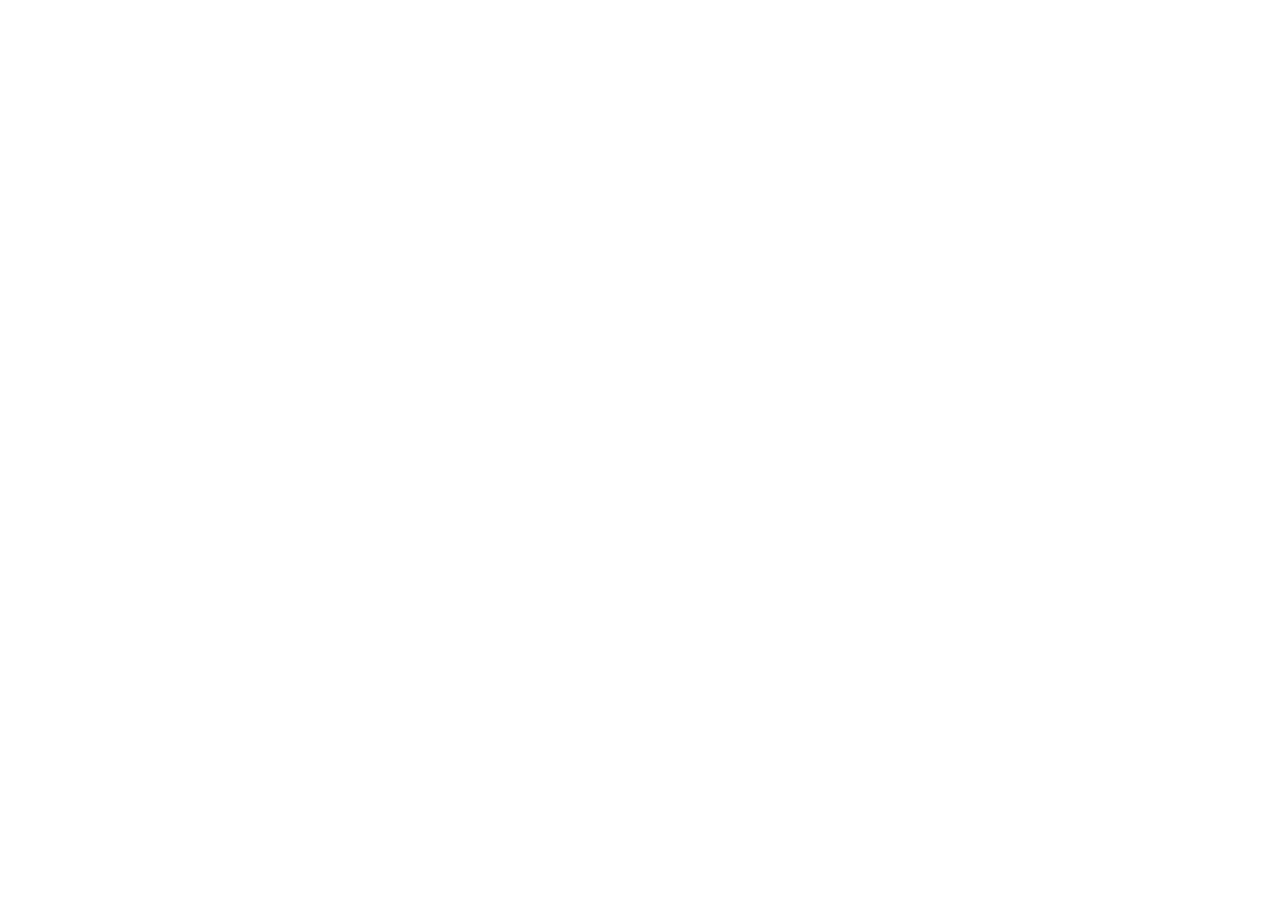
==== pages/tela_escolha.html @ b6dfbf78 "inicio" ====
<!DOCTYPE html>
<html lang="en">

<head>
    <meta charset="UTF-8">
    <meta name="viewport" content="width=device-width, initial-scale=1.0">
    <title>NPortal</title>
</head>

<body>
    <aside>
        <div id="N_logo"></div>
        <div id="links">
            <div id="link_1"></div>
            <div id="link_2"></div>
        </div>
    </aside>
    <main>
        <div class="linha_divisao"></div>
        <div id="titulos">
            <h1 id="titulo_1"></h1>
            <div id="vermelho" class="barra_color"></div>

            <h1 id="tidulo_2"></h1>
            <div id="azul" class="barra_color"></div>
            
            <h1 id="tidulo_3"></h1>
            <div id="verde" class="barra_color"></div>
        </div>
    </main>
</body>

</html>
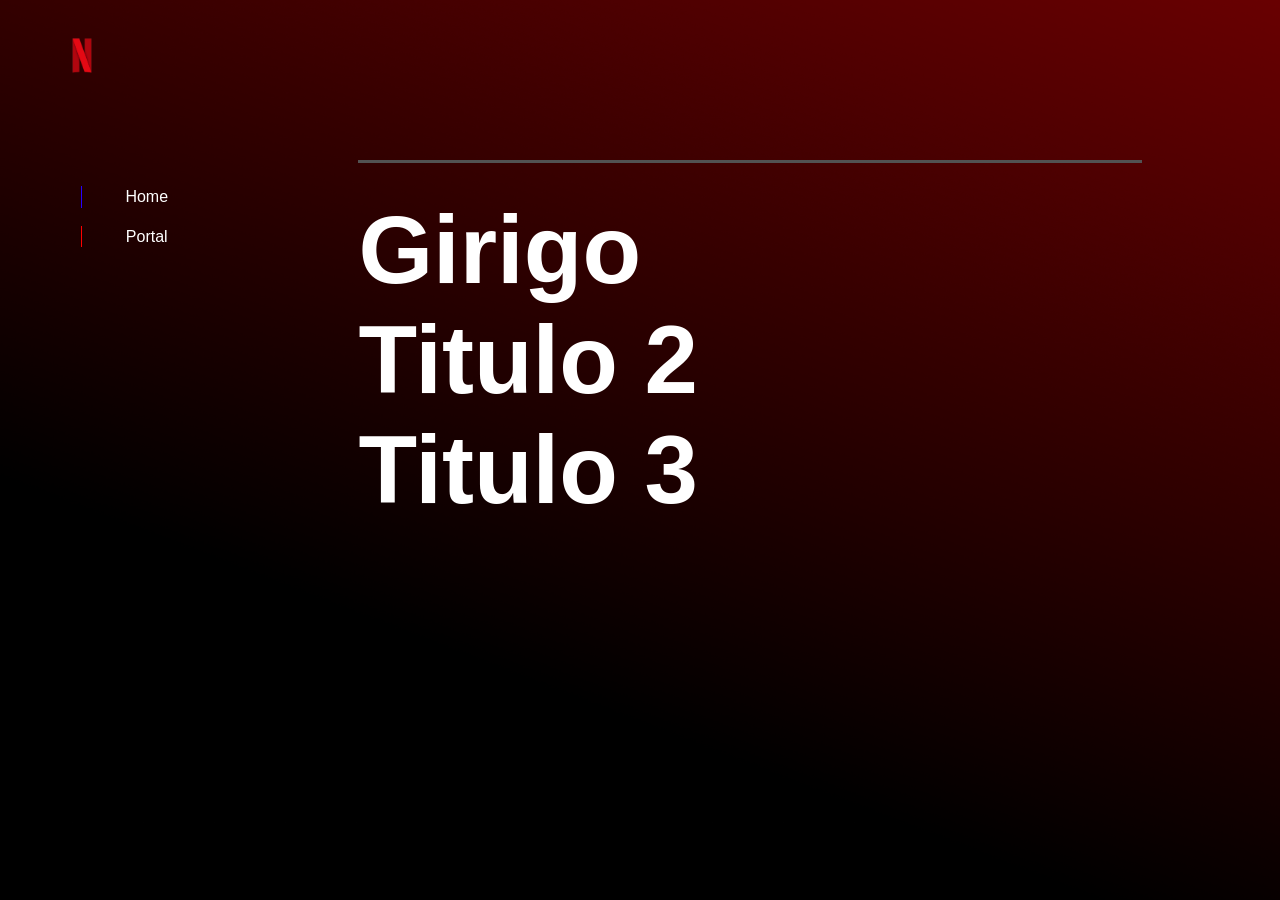
==== commit f72f7d08: "2 completos" ====
--- a/pages/tela_escolha.html
+++ b/pages/tela_escolha.html
@@ -4,29 +4,36 @@
 <head>
     <meta charset="UTF-8">
     <meta name="viewport" content="width=device-width, initial-scale=1.0">
-    <title>NPortal</title>
+    <title>NPortal - Títulos</title>
+    <link rel="stylesheet" href="./../styles/home.css">
+    <link rel="stylesheet" href="./../styles/tela_escolha.css">
 </head>
 
 <body>
     <aside>
-        <div id="N_logo"></div>
-        <div id="links">
-            <div id="link_1"></div>
-            <div id="link_2"></div>
+        <div id="lateral">
+            <div id="N_logo"></div>
+            <div id="links">
+                <div class="barra_lateral">
+                    <div class="home" style="background-color: rgb(38, 0, 255);"></div>
+                    <div onclick="window.location.href='./../index.html'" id="link_1">
+                        <p>Home</p>
+                    </div>
+                </div>
+                <div class="barra_lateral">
+                    <div class="portal" style="background-color: rgb(255, 0, 0);"></div>
+                    <div onclick="window.location.href='./tela_escolha.html'" id="link_2">
+                        <p>Portal</p>
+                    </div>
+                </div>
+            </div>
         </div>
     </aside>
     <main>
         <div class="linha_divisao"></div>
-        <div id="titulos">
-            <h1 id="titulo_1"></h1>
-            <div id="vermelho" class="barra_color"></div>
-
-            <h1 id="tidulo_2"></h1>
-            <div id="azul" class="barra_color"></div>
-            
-            <h1 id="tidulo_3"></h1>
-            <div id="verde" class="barra_color"></div>
-        </div>
+        <h1 onclick="window.location.href='./portais/portal_1.html'" class="titulo">Girigo</h1>
+        <h1 class="titulo">Titulo 2</h1>
+        <h1 class="titulo">Titulo 3</h1>
     </main>
 </body>
 
--- a/styles/home.css
+++ b/styles/home.css
@@ -0,0 +1,152 @@
+* {
+    margin: 0;
+    padding: 0;
+}
+
+html,
+body {
+    width: 100%;
+    height: 100%;
+    margin: 0;
+
+    font-size: 16px;
+}
+
+body {
+    display: flex;
+    flex-direction: row;
+    background-color: black;
+}
+
+body {
+    background-image: url("./../assets/Background.png");
+    background-size: cover;
+    background-position: center;
+    background-repeat: no-repeat;
+}
+
+
+aside {
+    height: 100vh;
+    width: 28%;
+
+    display: flex;
+    justify-content: center;
+}
+
+#lateral {
+    display: flex;
+    width: 60%;
+    flex-direction: column;
+    gap: 0.8vh;
+}
+
+#N_logo {
+    width: 1.6vw;
+    height: 4vh;
+    margin-top: 4.2vh;
+
+    background-image: url("./../assets/Netflix_Logo.png");
+    background-size: contain;
+    background-position: center;
+    background-repeat: no-repeat;
+}
+
+.barra_lateral {
+    display: flex;
+    align-items: center;
+    gap: 1vw;
+    margin-left: 0.7vw;
+}
+
+#links {
+    margin-top: 11.7vh;
+
+    display: flex;
+    flex-direction: column;
+    gap: 2vh;
+}
+
+
+#link_1,
+#link_2 {
+    width: 50%;
+    height: 50%;
+
+    display: flex;
+    justify-content: center;
+    align-items: center;
+}
+
+main {
+    flex: 1;
+    display: flex;
+    flex-direction: column;
+    min-height: 100vh;
+}
+
+.home {
+    width: 0.14vw;
+    height: 2.4vh;
+}
+
+
+.portal {
+    width: 0.14vw;
+    height: 2.4vh;
+}
+
+#link_1,
+#link_2 {
+    font-family: 'Inter', sans-serif;
+
+    font-size: 1rem;
+
+    color: white;
+    cursor: pointer;
+}
+
+.linha_divisao {
+    border-bottom: 3px solid rgb(82, 82, 82);
+    width: 85%;
+
+    padding-top: 10rem;
+    margin-bottom: 2rem;
+}
+
+#logo_titulo {
+    display: flex;
+    flex-direction: row;
+    align-items: center;
+
+    height: 17vh;
+}
+
+.titulo {
+    font-family: 'Inter', sans-serif;
+
+    font-size: 6rem;
+
+    color: white;
+    width: 80%;
+}
+
+#img_titulo {
+    height: 11vh;
+    width: 4vw;
+    margin-left: 0.4vw;
+
+    background-image: url("./../assets/Netflix_Logo.png");
+    background-size: contain;
+    background-position: center;
+    background-repeat: no-repeat;
+}
+
+#send {
+    background-image: url("./../assets/Send.png");
+    background-size: cover;
+    background-position: center;
+    background-repeat: no-repeat;
+    height: 75vh;
+    width: 100%;
+}
--- a/styles/tela_escolha.css
+++ b/styles/tela_escolha.css
@@ -0,0 +1,6 @@
+body {
+    background-image: url("./../assets/Background2.png");
+    background-size: cover;
+    background-position: center;
+    background-repeat: no-repeat;
+}
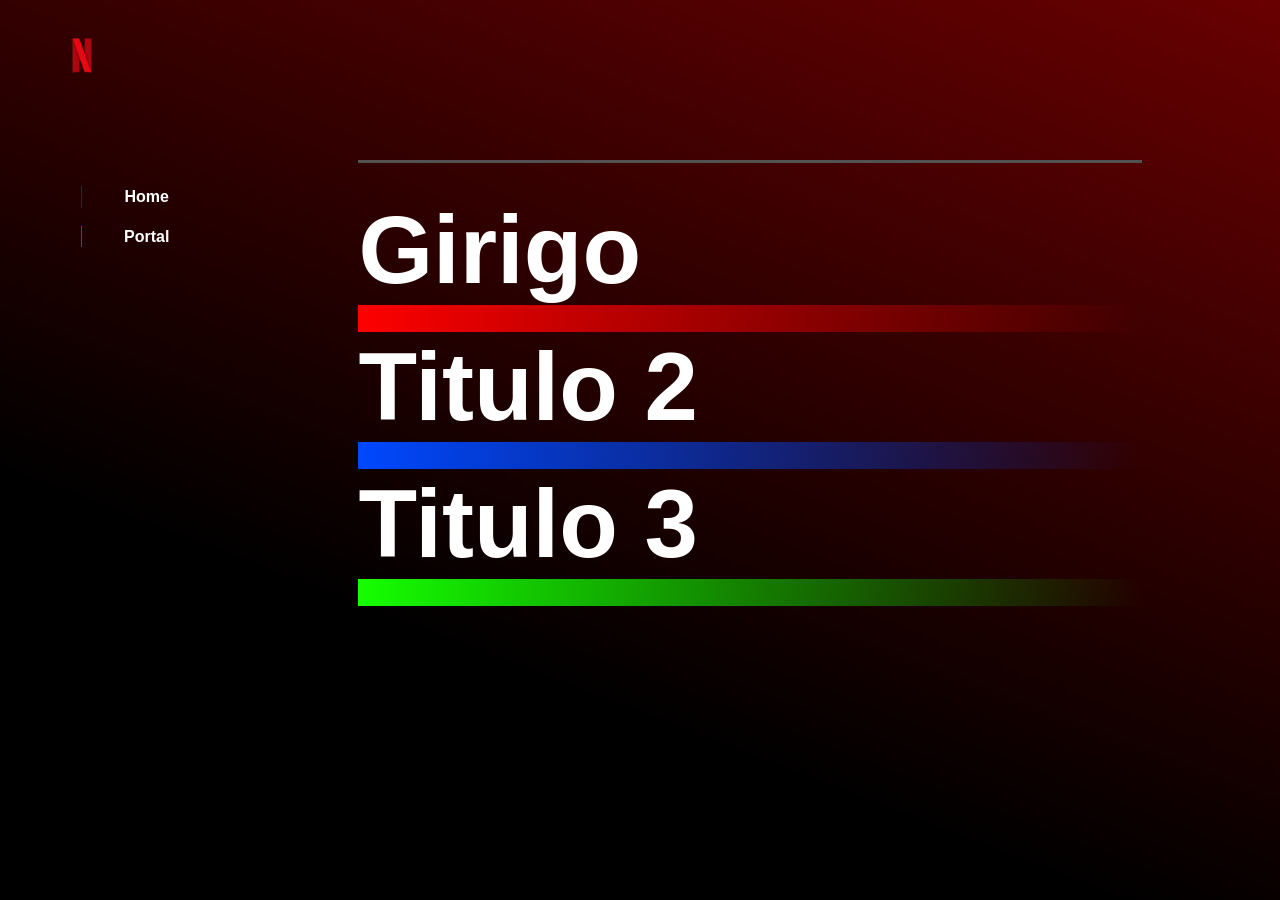
==== commit 94268f11: "Figma Completo" ====
--- a/pages/tela_escolha.html
+++ b/pages/tela_escolha.html
@@ -32,8 +32,11 @@
     <main>
         <div class="linha_divisao"></div>
         <h1 onclick="window.location.href='./portais/portal_1.html'" class="titulo">Girigo</h1>
+        <div id="red" class="gradiente"></div>
         <h1 class="titulo">Titulo 2</h1>
+        <div id="blue" class="gradiente"></div>
         <h1 class="titulo">Titulo 3</h1>
+        <div id="green" class="gradiente"></div>
     </main>
 </body>
 
--- a/styles/home.css
+++ b/styles/home.css
@@ -32,6 +32,10 @@
 
     display: flex;
     justify-content: center;
+
+    position: fixed;
+    left: 0;
+    top: 0;
 }
 
 #lateral {
@@ -83,6 +87,7 @@
     display: flex;
     flex-direction: column;
     min-height: 100vh;
+    margin-left: 28%;
 }
 
 .home {
@@ -99,6 +104,7 @@
 #link_1,
 #link_2 {
     font-family: 'Inter', sans-serif;
+    font-weight: 600;
 
     font-size: 1rem;
 
@@ -129,6 +135,7 @@
 
     color: white;
     width: 80%;
+    cursor: pointer;
 }
 
 #img_titulo {
@@ -142,11 +149,22 @@
     background-repeat: no-repeat;
 }
 
-#send {
-    background-image: url("./../assets/Send.png");
-    background-size: cover;
-    background-position: center;
-    background-repeat: no-repeat;
-    height: 75vh;
-    width: 100%;
+.gradiente {
+    width: 85%;
+    height: 3vh;
+}
+
+#red {
+    background: #ff0000;
+    background: linear-gradient(90deg, rgba(255, 0, 0, 1) 0%, rgba(0, 0, 0, 0) 100%);
+}
+
+#blue {
+    background: #0048ff;
+    background: linear-gradient(90deg, rgba(0, 72, 255, 1) 0%, rgba(0, 0, 0, 0) 100%);
+}
+
+#green {
+    background: #15ff00;
+    background: linear-gradient(90deg, rgba(21, 255, 0, 1) 0%, rgba(0, 0, 0, 0) 100%);
 }
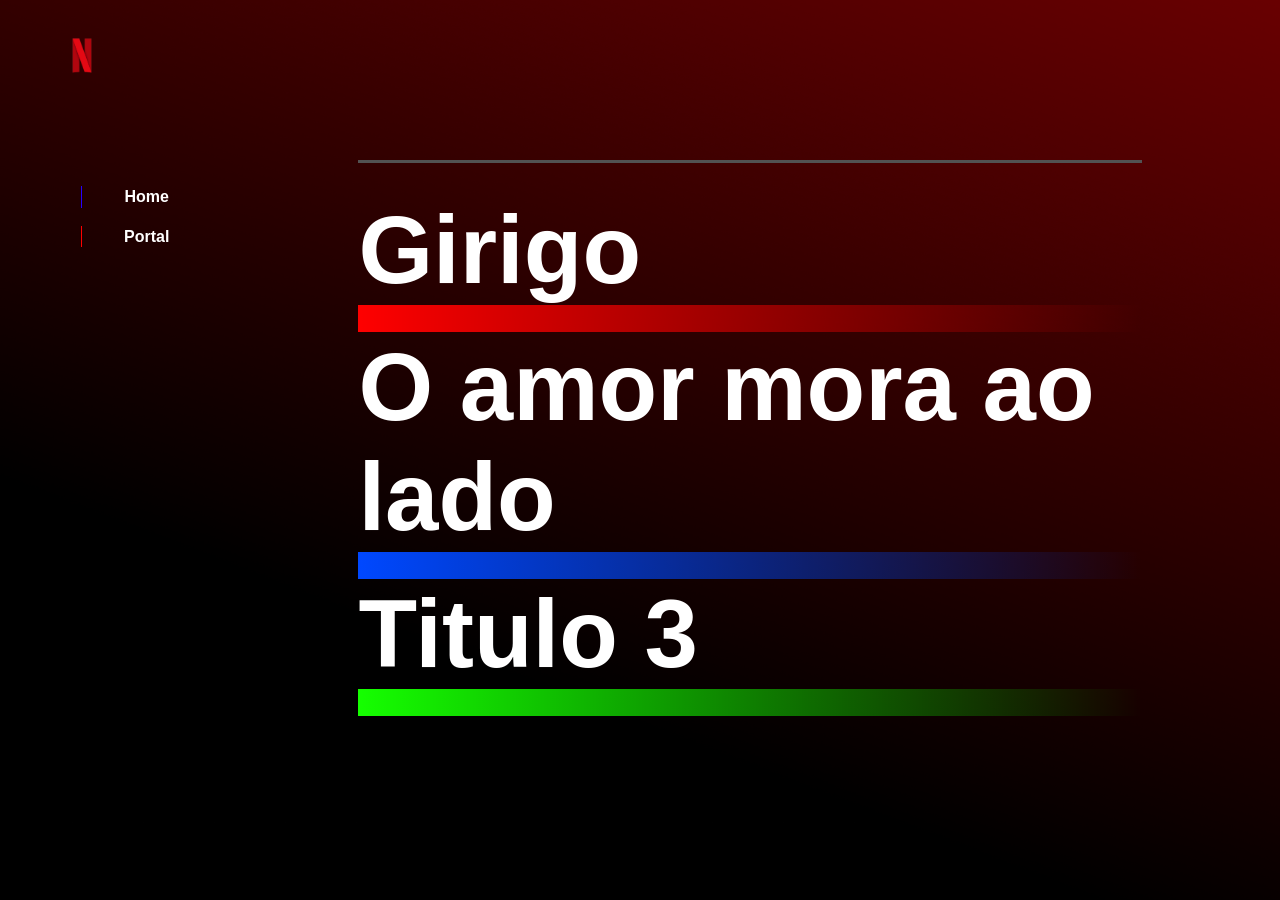
==== commit 4ce99300: "O amor mora ao lado completo" ====
--- a/pages/tela_escolha.html
+++ b/pages/tela_escolha.html
@@ -33,7 +33,7 @@
         <div class="linha_divisao"></div>
         <h1 onclick="window.location.href='./portais/portal_1.html'" class="titulo">Girigo</h1>
         <div id="red" class="gradiente"></div>
-        <h1 class="titulo">Titulo 2</h1>
+        <h1 onclick="window.location.href='./portais/portal_2.html'" class="titulo">O amor mora ao lado</h1>
         <div id="blue" class="gradiente"></div>
         <h1 class="titulo">Titulo 3</h1>
         <div id="green" class="gradiente"></div>
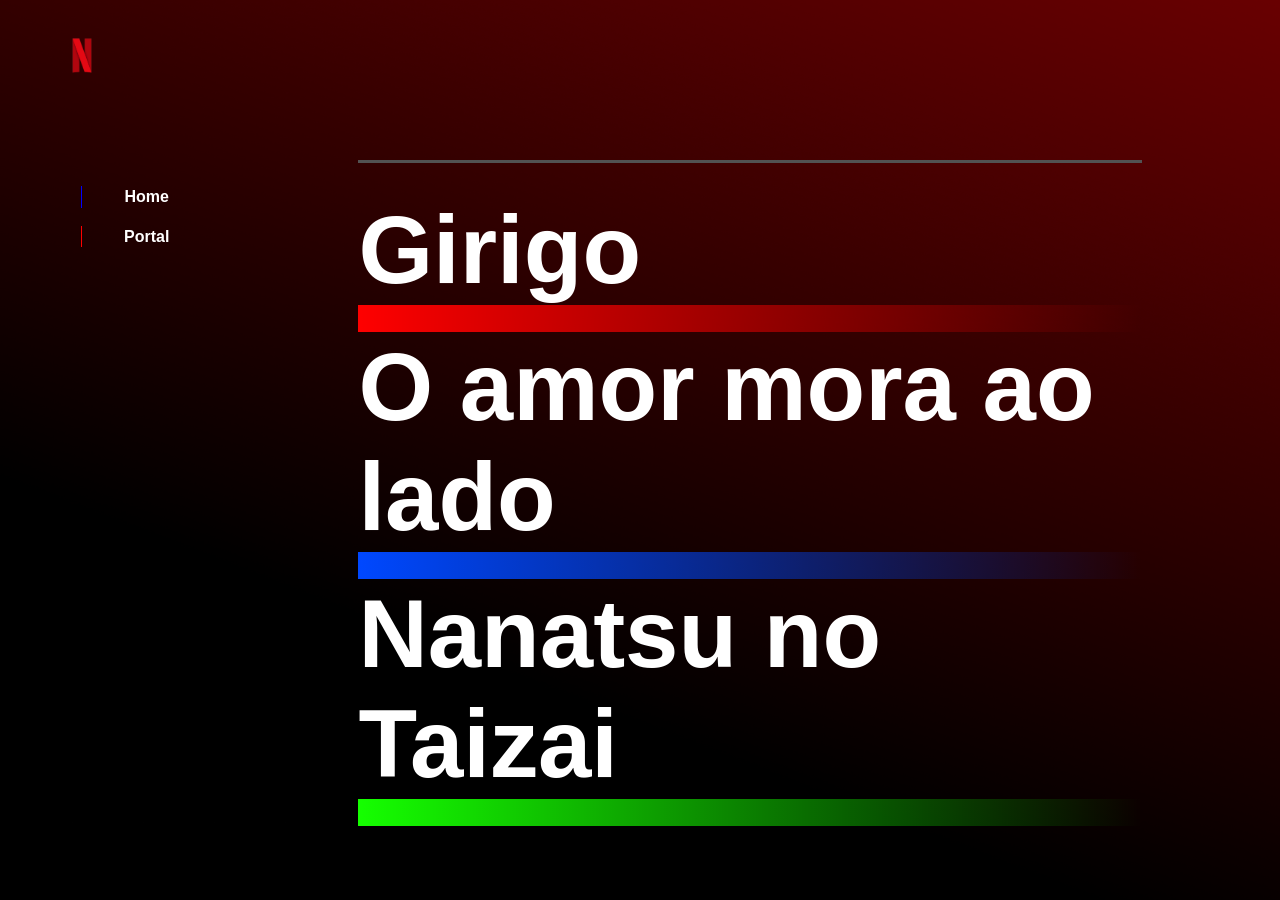
==== commit bb2bcd50: "Site para pc pronto" ====
--- a/pages/tela_escolha.html
+++ b/pages/tela_escolha.html
@@ -15,13 +15,13 @@
             <div id="N_logo"></div>
             <div id="links">
                 <div class="barra_lateral">
-                    <div class="home" style="background-color: rgb(38, 0, 255);"></div>
+                    <div class="home"></div>
                     <div onclick="window.location.href='./../index.html'" id="link_1">
                         <p>Home</p>
                     </div>
                 </div>
                 <div class="barra_lateral">
-                    <div class="portal" style="background-color: rgb(255, 0, 0);"></div>
+                    <div class="portal"></div>
                     <div onclick="window.location.href='./tela_escolha.html'" id="link_2">
                         <p>Portal</p>
                     </div>
@@ -35,7 +35,7 @@
         <div id="red" class="gradiente"></div>
         <h1 onclick="window.location.href='./portais/portal_2.html'" class="titulo">O amor mora ao lado</h1>
         <div id="blue" class="gradiente"></div>
-        <h1 class="titulo">Titulo 3</h1>
+        <h1 onclick="window.location.href='./portais/portal_3.html'" class="titulo" class="titulo">Nanatsu no Taizai</h1>
         <div id="green" class="gradiente"></div>
     </main>
 </body>
--- a/styles/home.css
+++ b/styles/home.css
@@ -19,7 +19,7 @@
 }
 
 body {
-    background-image: url("./../assets/Background.png");
+    background-image: url("./../assets/background/Background.png");
     background-size: cover;
     background-position: center;
     background-repeat: no-repeat;
@@ -50,7 +50,7 @@
     height: 4vh;
     margin-top: 4.2vh;
 
-    background-image: url("./../assets/Netflix_Logo.png");
+    background-image: url("./../assets/icons/Netflix_Logo.png");
     background-size: contain;
     background-position: center;
     background-repeat: no-repeat;
@@ -129,10 +129,23 @@
 }
 
 .titulo {
+    font-size: 6rem;
+}
+
+#info {
+    font-size: 2rem;
+    height: 50vh;
+}
+
+#gap{
+    display: flex;
+    flex-direction: column;
+    gap: 5rem;
+}
+
+#info,
+.titulo {
     font-family: 'Inter', sans-serif;
-
-    font-size: 6rem;
-
     color: white;
     width: 80%;
     cursor: pointer;
@@ -143,7 +156,7 @@
     width: 4vw;
     margin-left: 0.4vw;
 
-    background-image: url("./../assets/Netflix_Logo.png");
+    background-image: url("./../assets/icons/Netflix_Logo.png");
     background-size: contain;
     background-position: center;
     background-repeat: no-repeat;
@@ -167,4 +180,12 @@
 #green {
     background: #15ff00;
     background: linear-gradient(90deg, rgba(21, 255, 0, 1) 0%, rgba(0, 0, 0, 0) 100%);
+}
+
+.portal {
+    background-color: blue;
+}
+
+.home {
+    background-color: red;
 }
--- a/styles/tela_escolha.css
+++ b/styles/tela_escolha.css
@@ -1,6 +1,14 @@
 body {
-    background-image: url("./../assets/Background2.png");
+    background-image: url("./../assets/background/Background2.png");
     background-size: cover;
     background-position: center;
     background-repeat: no-repeat;
 }
+
+.home{
+    background-color: blue;
+}
+
+.portal{
+    background-color: red;
+}
